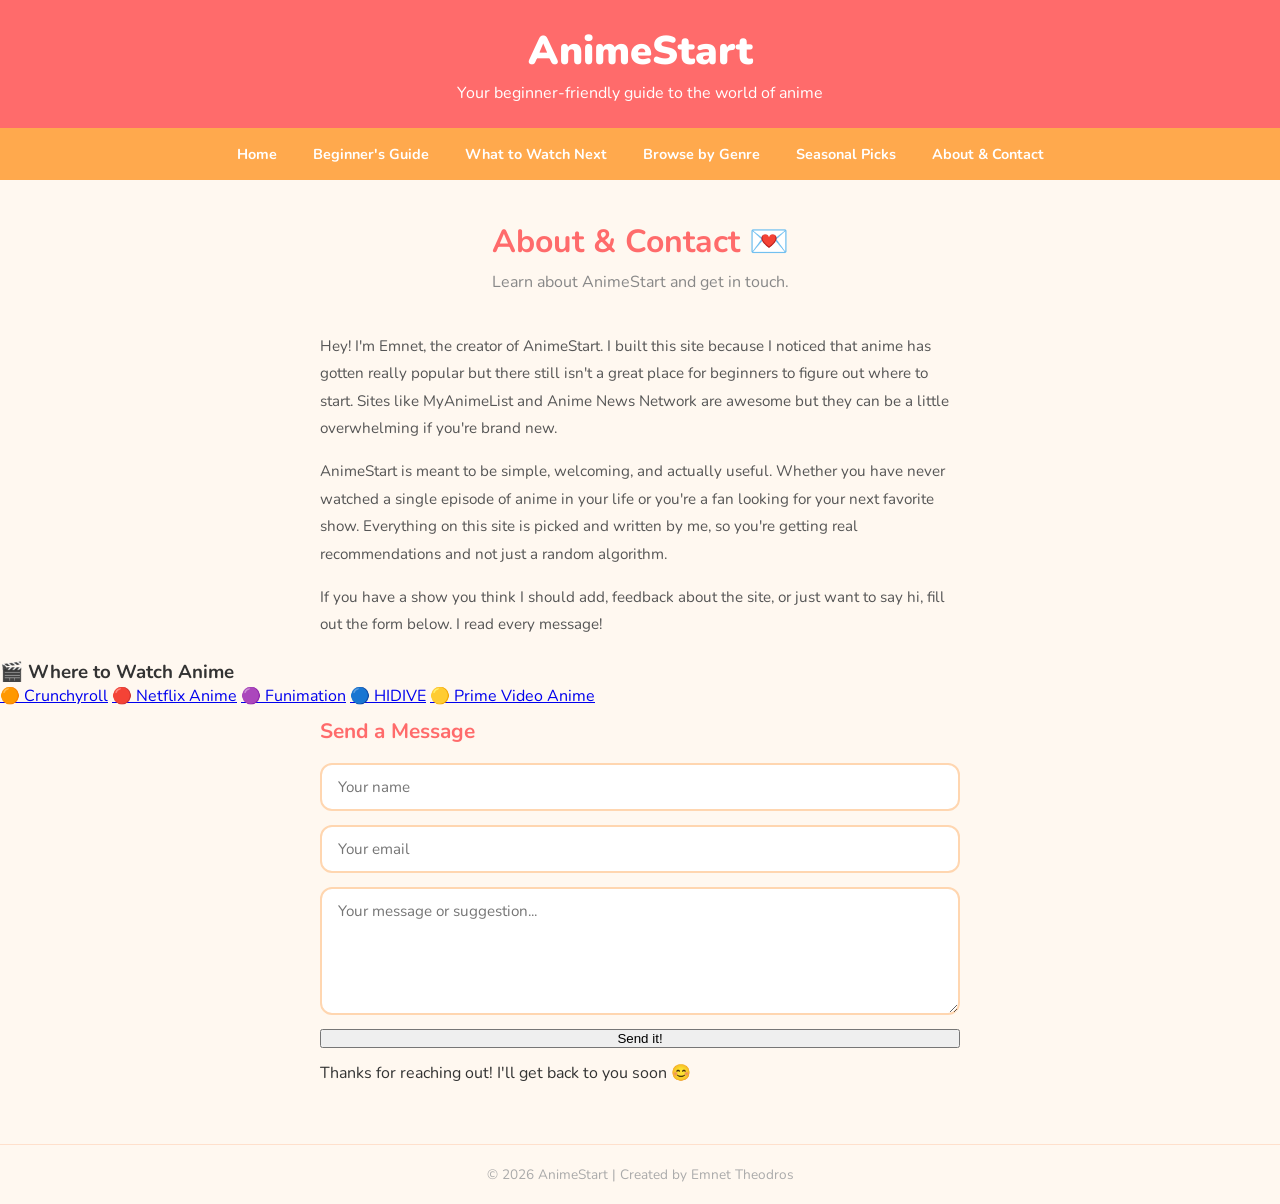
==== about.html @ 3bb6795e "add to animestart" ====
<!DOCTYPE html>
<html lang="en">
<head>
  <meta charset="UTF-8">
  <title>About & Contact – AnimeStart</title>
  <link href="https://fonts.googleapis.com/css2?family=Nunito:wght@400;700;900&display=swap" rel="stylesheet">
  <link rel="stylesheet" href="style.css">
</head>
<body>
  <header>
    <h1>AnimeStart</h1>
    <p>Your beginner-friendly guide to the world of anime</p>
  </header>
  <nav>
    <a href="index.html">Home</a>
    <a href="beginners-guide.html">Beginner's Guide</a>
    <a href="what-to-watch.html">What to Watch Next</a>
    <a href="browse-by-genre.html">Browse by Genre</a>
    <a href="seasonal-picks.html">Seasonal Picks</a>
    <a href="about.html">About & Contact</a>
  </nav>
  <div class="page-title">
    <h2>About & Contact 💌</h2>
    <p>Learn about AnimeStart and get in touch.</p>
  </div>
  <div class="about-section">
    <p>Hey! I'm Emnet, the creator of AnimeStart. I built this site because I noticed that anime has gotten really popular but there still isn't a great place for beginners to figure out where to start. Sites like MyAnimeList and Anime News Network are awesome but they can be a little overwhelming if you're brand new.</p>
    <p>AnimeStart is meant to be simple, welcoming, and actually useful. Whether you have never watched a single episode of anime in your life or you're a fan looking for your next favorite show. Everything on this site is picked and written by me, so you're getting real recommendations and not just a random algorithm.</p>
    <p>If you have a show you think I should add, feedback about the site, or just want to say hi, fill out the form below. I read every message!</p>
  </div>
  <div class="links-section">
    <h3>🎬 Where to Watch Anime</h3>
    <div class="links-grid">
      <a class="stream-link" href="https://www.crunchyroll.com" target="_blank">🟠 Crunchyroll</a>
      <a class="stream-link" href="https://www.netflix.com/browse/genre/7424" target="_blank">🔴 Netflix Anime</a>
      <a class="stream-link" href="https://www.funimation.com" target="_blank">🟣 Funimation</a>
      <a class="stream-link" href="https://www.hidive.com" target="_blank">🔵 HIDIVE</a>
      <a class="stream-link" href="https://www.amazon.com/anime" target="_blank">🟡 Prime Video Anime</a>
    </div>
  </div>
  <div class="contact-form">
    <h3>Send a Message</h3>
    <input type="text" id="name" placeholder="Your name" />
    <input type="email" id="email" placeholder="Your email" />
    <textarea id="message" rows="5" placeholder="Your message or suggestion..."></textarea>
    <button onclick="submitForm()">Send it! </button>
    <p id="form-thanks">Thanks for reaching out! I'll get back to you soon 😊</p>
  </div>
  <footer>
    &copy; 2026 AnimeStart | Created by Emnet Theodros
  </footer>
  <script>
    function submitForm() {
      const name = document.getElementById('name').value.trim();
      const email = document.getElementById('email').value.trim();
      const message = document.getElementById('message').value.trim();
      if (!name || !email || !message) {
        alert('Please fill out all fields before sending!');
        return;
      }
      document.querySelector('.contact-form button').style.display = 'none';
      document.getElementById('name').style.display = 'none';
      document.getElementById('email').style.display = 'none';
      document.getElementById('message').style.display = 'none';
      document.getElementById('form-thanks').style.display = 'block';
    }
  </script>
</body>
</html>
---- style.css ----
* {
  margin: 0;
  padding: 0;
  box-sizing: border-box;
}
body {
  font-family: 'Nunito', sans-serif;
  background-color: #fff8f0;
  color: #333;
}
header {
  background-color: #ff6b6b;
  padding: 24px;
  text-align: center;
  color: white;
}
header h1 {
  font-size: 2.5rem;
  font-weight: 900;
}
header p {
  font-size: 1rem;
  margin-top: 4px;
}
nav {
  background-color: #ffa94d;
  display: flex;
  justify-content: center;
  flex-wrap: wrap;
  gap: 8px;
  padding: 10px;
}
nav a {
  color: white;
  text-decoration: none;
  padding: 6px 14px;
  border-radius: 20px;
  font-weight: 700;
  font-size: 0.9rem;
}
nav a:hover {
  background-color: rgba(255,255,255,0.25);
}
.hero {
  text-align: center;
  padding: 60px 20px;
}
.hero h2 {
  font-size: 2rem;
  color: #ff6b6b;
  margin-bottom: 12px;
}
.hero p {
  font-size: 1rem;
  color: #666;
  margin-bottom: 20px;
}
.hero a {
  background-color: #ff6b6b;
  color: white;
  text-decoration: none;
  padding: 10px 28px;
  border-radius: 20px;
  font-weight: 700;
}
.hero a:hover {
  background-color: #ffa94d;
}
.page-title {
  text-align: center;
  padding: 40px 20px 10px;
}
.page-title h2 {
  font-size: 2rem;
  color: #ff6b6b;
}
.page-title p {
  color: #888;
  margin-top: 8px;
}
.guides {
  display: flex;
  flex-direction: column;
  gap: 16px;
  max-width: 680px;
  margin: 30px auto 60px;
  padding: 0 20px;
}
.guide-card {
  background: white;
  border-radius: 12px;
  padding: 20px;
  border-left: 5px solid #ffa94d;
}
.guide-card h3 {
  font-size: 1rem;
  color: #ff6b6b;
  margin-bottom: 6px;
}
.guide-card p {
  font-size: 0.9rem;
  color: #666;
  line-height: 1.6;
}
.guide-card strong {
  color: #ffa94d;
}
footer {
  text-align: center;
  padding: 20px;
  font-size: 0.85rem;
  color: #aaa;
  border-top: 1px solid #ffe0cc;
}
.two-column {
  display: flex;
  gap: 24px;
  max-width: 900px;
  margin: 30px auto 60px;
  padding: 0 20px;
}
.column {
  flex: 1;
  display: flex;
  flex-direction: column;
  gap: 16px;
}
.column h3 {
  color: #ff6b6b;
  font-size: 1.3rem;
  margin-bottom: 4px;
}
.genre-section {
  max-width: 900px;
  margin: 30px auto 60px;
  padding: 0 20px;
  display: flex;
  flex-direction: column;
  gap: 40px;
}
.genre-block h3 {
  font-size: 1.4rem;
  font-weight: 900;
  color: #ff6b6b;
  margin-bottom: 6px;
  border-bottom: 2px solid #ffa94d;
  padding-bottom: 6px;
}
.genre-block p {
  font-size: 0.9rem;
  color: #888;
  margin-bottom: 14px;
}
.genre-cards {
  display: flex;
  flex-wrap: wrap;
  gap: 16px;
}
.genre-card {
  background: white;
  border-radius: 12px;
  padding: 16px;
  flex: 1;
  min-width: 200px;
  border-left: 5px solid #ffa94d;
}
.genre-card h4 {
  font-size: 1rem;
  font-weight: 700;
  color: #ff6b6b;
  margin-bottom: 6px;
}
.genre-card p {
  font-size: 0.85rem;
  color: #666;
  line-height: 1.5;
  margin-bottom: 0;
}
.about-section {
  max-width: 680px;
  margin: 30px auto 20px;
  padding: 0 20px;
}
.about-section p {
  font-size: 0.95rem;
  color: #555;
  line-height: 1.8;
  margin-bottom: 16px;
}
.contact-form {
  max-width: 680px;
  margin: 10px auto 60px;
  padding: 0 20px;
  display: flex;
  flex-direction: column;
  gap: 14px;
}
.contact-form h3 {
  font-size: 1.3rem;
  color: #ff6b6b;
  margin-bottom: 4px;
}
.contact-form input,
.contact-form textarea {
  width: 100%;
  padding: 12px 16px;
  border-radius: 12px;
  border: 2px solid #ffd6b0;
  font-family: 'Nunito', sans-serif;
  font-size: 0.95rem;
  color: #333;
  background: white;
  resize: vertical;
}
.contact-form input:focus,
.contact-form textarea:focus {
  outline: none;
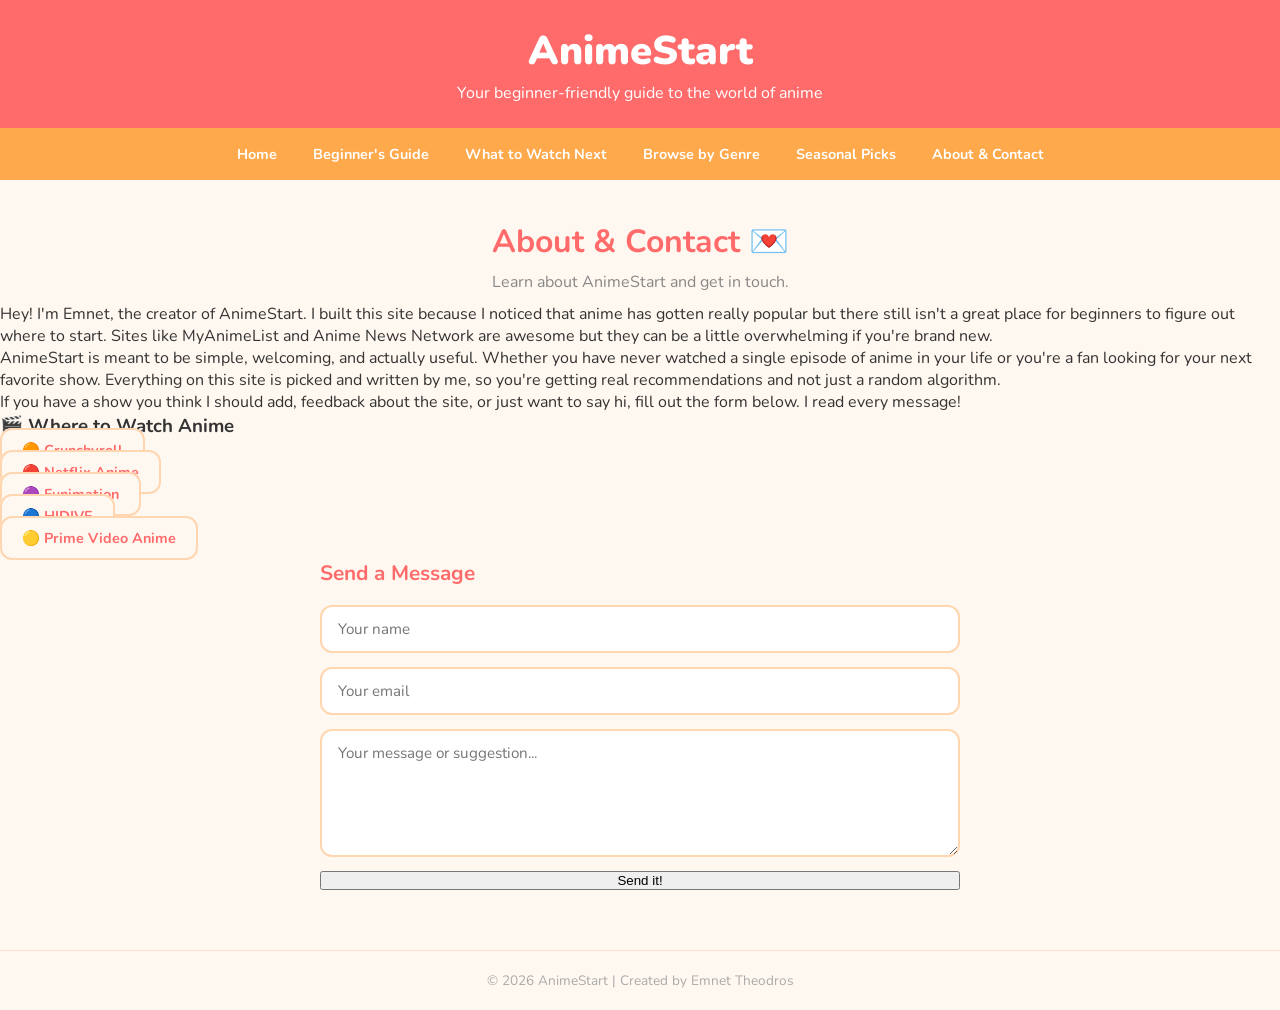
==== commit a2578ec1: "changes" ====
--- a/about.html
+++ b/about.html
@@ -31,10 +31,10 @@
   <div class="links-section">
     <h3>🎬 Where to Watch Anime</h3>
     <div class="links-grid">
-      <a class="stream-link" href="https://www.crunchyroll.com" target="_blank">🟠 Crunchyroll</a>
-      <a class="stream-link" href="https://www.netflix.com/browse/genre/7424" target="_blank">🔴 Netflix Anime</a>
-      <a class="stream-link" href="https://www.funimation.com" target="_blank">🟣 Funimation</a>
-      <a class="stream-link" href="https://www.hidive.com" target="_blank">🔵 HIDIVE</a>
+      <a class="stream-link" href="https://www.crunchyroll.com" target="_blank">🟠 Crunchyroll</a><br>
+      <a class="stream-link" href="https://www.netflix.com/browse/genre/7424" target="_blank">🔴 Netflix Anime</a><br>
+      <a class="stream-link" href="https://www.funimation.com" target="_blank">🟣 Funimation</a><br>
+      <a class="stream-link" href="https://www.hidive.com" target="_blank">🔵 HIDIVE</a><br>
       <a class="stream-link" href="https://www.amazon.com/anime" target="_blank">🟡 Prime Video Anime</a>
     </div>
   </div>
--- a/style.css
+++ b/style.css
@@ -176,16 +176,118 @@
   line-height: 1.5;
   margin-bottom: 0;
 }
-.about-section {
-  max-width: 680px;
-  margin: 30px auto 20px;
-  padding: 0 20px;
-}
-.about-section p {
+.about-wrapper {
+  max-width: 720px;
+  margin: 40px auto 60px;
+  padding: 0 24px;
+  display: flex;
+  flex-direction: column;
+  gap: 30px;
+}
+.about-card {
+  background: white;
+  border-radius: 16px;
+  padding: 28px;
+  border-left: 5px solid #ffa94d;
+}
+.about-card h3 {
+  font-size: 1.2rem;
+  color: #ff6b6b;
+  margin-bottom: 12px;
+}
+.about-card p {
   font-size: 0.95rem;
   color: #555;
   line-height: 1.8;
-  margin-bottom: 16px;
+  margin-bottom: 10px;
+}
+.about-card p:last-child {
+  margin-bottom: 0;
+}
+.stream-grid {
+  display: flex;
+  flex-wrap: wrap;
+  gap: 12px;
+  margin-top: 8px;
+}
+.stream-link {
+  background: #fff8f0;
+  border: 2px solid #ffd6b0;
+  border-radius: 12px;
+  padding: 10px 20px;
+  text-decoration: none;
+  color: #ff6b6b;
+  font-weight: 700;
+  font-size: 0.9rem;
+  font-family: 'Nunito', sans-serif;
+}
+.stream-link:hover {
+  background: #ffe8cc;
+  border-color: #ffa94d;
+}
+.form-group {
+  display: flex;
+  flex-direction: column;
+  gap: 12px;
+}
+.form-group input,
+.form-group textarea {
+  width: 100%;
+  padding: 12px 16px;
+  border-radius: 12px;
+  border: 2px solid #ffd6b0;
+  font-family: 'Nunito', sans-serif;
+  font-size: 0.95rem;
+  color: #333;
+  background: white;
+  resize: vertical;
+}
+.form-group input:focus,
+.form-group textarea:focus {
+  outline: none;
+  border-color: #ffa94d;
+}
+.form-group button {
+  align-self: flex-start;
+  background-color: #ff6b6b;
+  color: white;
+  border: none;
+  padding: 10px 28px;
+  border-radius: 20px;
+  font-family: 'Nunito', sans-serif;
+  font-size: 1rem;
+  font-weight: 700;
+  cursor: pointer;
+}
+.form-group button:hover {
+  background-color: #ffa94d;
+}
+#form-thanks {
+  display: none;
+  color: #ff6b6b;
+  font-weight: 700;
+  font-size: 1rem;
+  margin-top: 8px;
+}
+.hero-inner {
+  display: flex;
+  align-items: center;
+  justify-content: center;
+  gap: 30px;
+  flex-wrap: wrap;
+}
+.hero-img {
+  width: 180px;
+  height: 220px;
+  object-fit: cover;
+  border-radius: 16px;
+  box-shadow: 0 4px 16px rgba(0,0,0,0.1);
+}
+.hero-text {
+  display: flex;
+  flex-direction: column;
+  align-items: center;
+  gap: 12px;
 }
 .contact-form {
   max-width: 680px;
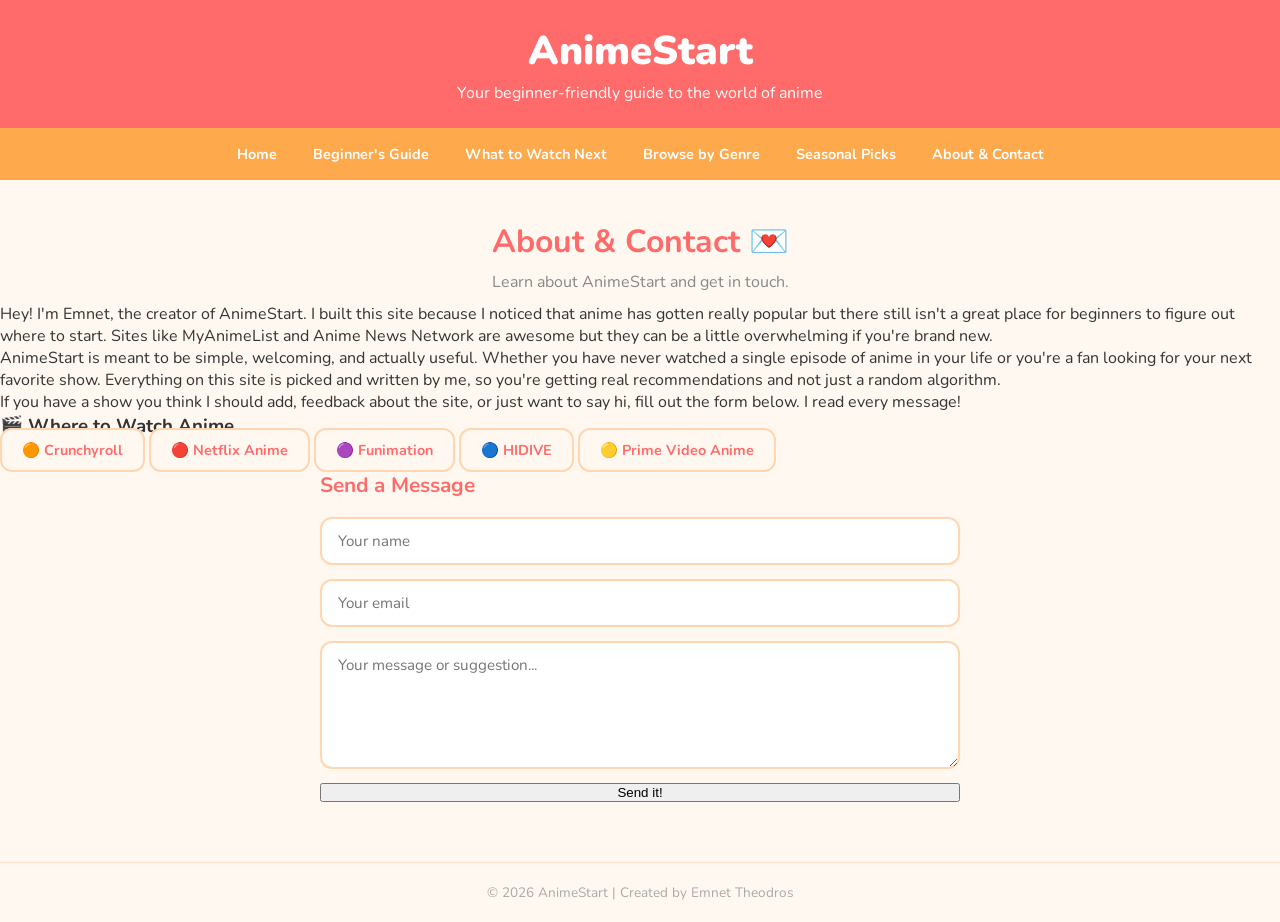
==== commit 1d8580ae: "changes" ====
--- a/about.html
+++ b/about.html
@@ -31,10 +31,10 @@
   <div class="links-section">
     <h3>🎬 Where to Watch Anime</h3>
     <div class="links-grid">
-      <a class="stream-link" href="https://www.crunchyroll.com" target="_blank">🟠 Crunchyroll</a><br>
-      <a class="stream-link" href="https://www.netflix.com/browse/genre/7424" target="_blank">🔴 Netflix Anime</a><br>
-      <a class="stream-link" href="https://www.funimation.com" target="_blank">🟣 Funimation</a><br>
-      <a class="stream-link" href="https://www.hidive.com" target="_blank">🔵 HIDIVE</a><br>
+      <a class="stream-link" href="https://www.crunchyroll.com" target="_blank">🟠 Crunchyroll</a>
+      <a class="stream-link" href="https://www.netflix.com/browse/genre/7424" target="_blank">🔴 Netflix Anime</a>
+      <a class="stream-link" href="https://www.funimation.com" target="_blank">🟣 Funimation</a>
+      <a class="stream-link" href="https://www.hidive.com" target="_blank">🔵 HIDIVE</a>
       <a class="stream-link" href="https://www.amazon.com/anime" target="_blank">🟡 Prime Video Anime</a>
     </div>
   </div>
--- a/style.css
+++ b/style.css
@@ -206,7 +206,8 @@
 }
 .stream-grid {
   display: flex;
-  flex-wrap: wrap;
+  flex-direction: column;
+  align-items: center;
   gap: 12px;
   margin-top: 8px;
 }
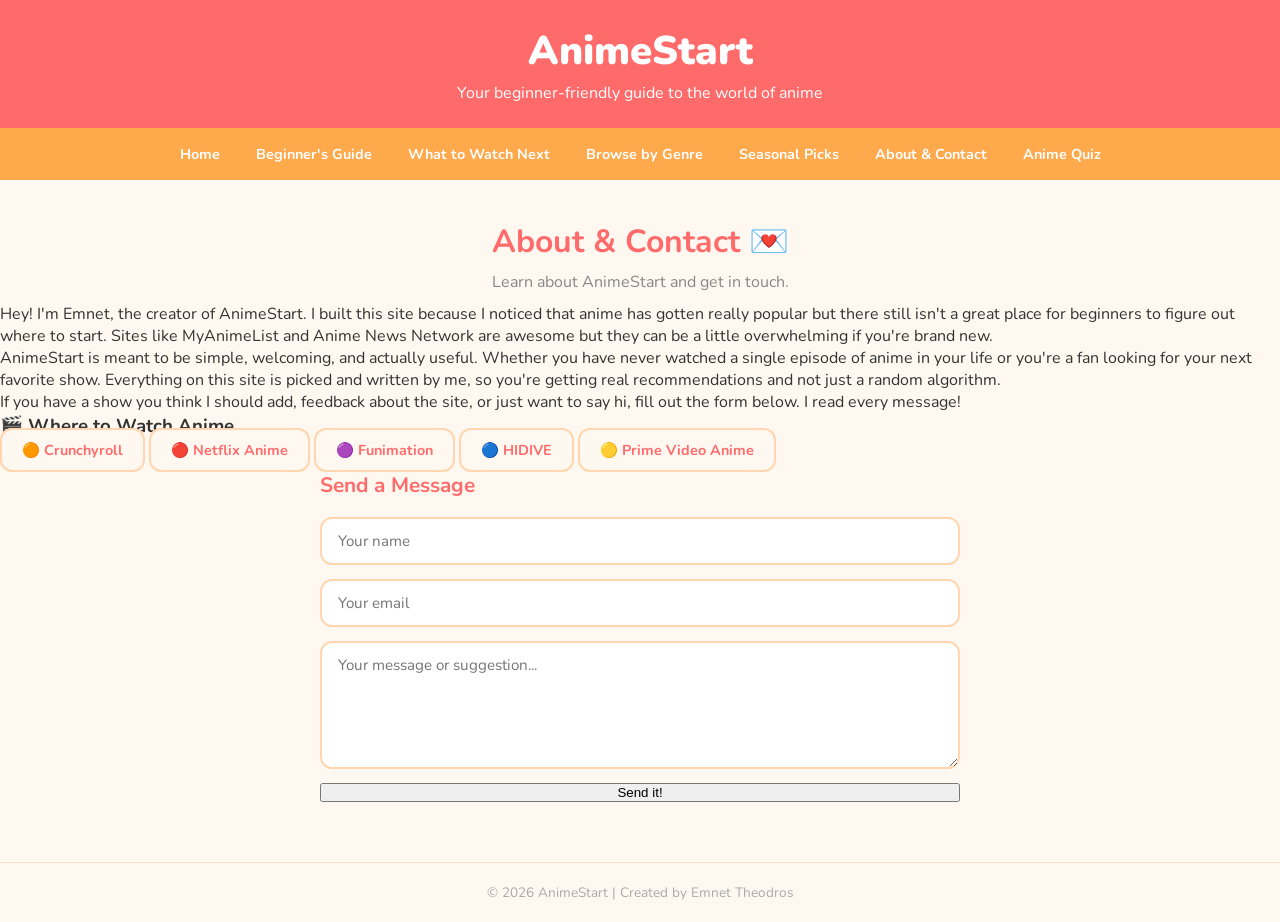
==== commit 27794b1e: "Adding quiz page to the nav and home page" ====
--- a/about.html
+++ b/about.html
@@ -18,6 +18,7 @@
     <a href="browse-by-genre.html">Browse by Genre</a>
     <a href="seasonal-picks.html">Seasonal Picks</a>
     <a href="about.html">About & Contact</a>
+    <a href="quiz.html">Anime Quiz</a>
   </nav>
   <div class="page-title">
     <h2>About & Contact 💌</h2>
--- a/style.css
+++ b/style.css
@@ -317,4 +317,157 @@
 }
 .contact-form input:focus,
 .contact-form textarea:focus {
-  outline: none;+  outline: none;}
+  
+.quiz-wrapper {
+      max-width: 680px;
+      margin: 40px auto 60px;
+      padding: 0 24px;
+    }
+    .quiz-card {
+      background: white;
+      border-radius: 16px;
+      padding: 32px;
+      border-left: 5px solid #ffa94d;
+    }
+    .quiz-card h3 {
+      font-size: 1.3rem;
+      color: #ff6b6b;
+      margin-bottom: 8px;
+    }
+    .quiz-card p.sub {
+      font-size: 0.9rem;
+      color: #888;
+      margin-bottom: 24px;
+    }
+    .progress-bar-wrap {
+      background: #ffe0cc;
+      border-radius: 99px;
+      height: 10px;
+      margin-bottom: 24px;
+      overflow: hidden;
+    }
+    .progress-bar-fill {
+      background: #ff6b6b;
+      height: 10px;
+      border-radius: 99px;
+      transition: width 0.4s ease;
+    }
+    .question-text {
+      font-size: 1.1rem;
+      font-weight: 700;
+      color: #333;
+      margin-bottom: 20px;
+      line-height: 1.5;
+    }
+    .options {
+      display: flex;
+      flex-direction: column;
+      gap: 12px;
+    }
+    .option-btn {
+      background: #fff8f0;
+      border: 2px solid #ffd6b0;
+      border-radius: 12px;
+      padding: 14px 18px;
+      font-family: 'Nunito', sans-serif;
+      font-size: 0.95rem;
+      font-weight: 700;
+      color: #333;
+      cursor: pointer;
+      text-align: left;
+      transition: all 0.2s;
+    }
+    .option-btn:hover {
+      background: #ffe8cc;
+      border-color: #ffa94d;
+      color: #ff6b6b;
+    }
+    .option-btn.selected {
+      background: #ff6b6b;
+      border-color: #ff6b6b;
+      color: white;
+    }
+    .next-btn {
+      margin-top: 24px;
+      background-color: #ff6b6b;
+      color: white;
+      border: none;
+      padding: 12px 32px;
+      border-radius: 20px;
+      font-family: 'Nunito', sans-serif;
+      font-size: 1rem;
+      font-weight: 700;
+      cursor: pointer;
+      display: none;
+    }
+    .next-btn:hover {
+      background-color: #ffa94d;
+    }
+    .result-card {
+      display: none;
+      text-align: center;
+    }
+    .result-emoji {
+      font-size: 4rem;
+      margin-bottom: 12px;
+    }
+    .result-title {
+      font-size: 1.8rem;
+      font-weight: 900;
+      color: #ff6b6b;
+      margin-bottom: 8px;
+    }
+    .result-desc {
+      font-size: 0.95rem;
+      color: #555;
+      line-height: 1.8;
+      margin-bottom: 20px;
+    }
+    .result-watch {
+      background: #fff8f0;
+      border: 2px solid #ffd6b0;
+      border-radius: 12px;
+      padding: 16px;
+      margin-bottom: 20px;
+      text-align: left;
+    }
+    .result-watch h4 {
+      color: #ff6b6b;
+      margin-bottom: 8px;
+      font-size: 1rem;
+    }
+    .result-watch a {
+      display: inline-block;
+      margin: 4px 6px 4px 0;
+      background: #ff6b6b;
+      color: white;
+      text-decoration: none;
+      padding: 6px 16px;
+      border-radius: 20px;
+      font-size: 0.85rem;
+      font-weight: 700;
+    }
+    .result-watch a:hover {
+      background: #ffa94d;
+    }
+    .restart-btn {
+      background: transparent;
+      border: 2px solid #ffa94d;
+      color: #ffa94d;
+      padding: 10px 28px;
+      border-radius: 20px;
+      font-family: 'Nunito', sans-serif;
+      font-size: 1rem;
+      font-weight: 700;
+      cursor: pointer;
+    }
+    .restart-btn:hover {
+      background: #ffa94d;
+      color: white;
+    }
+    .question-count {
+      font-size: 0.85rem;
+      color: #aaa;
+      margin-bottom: 6px;
+    }
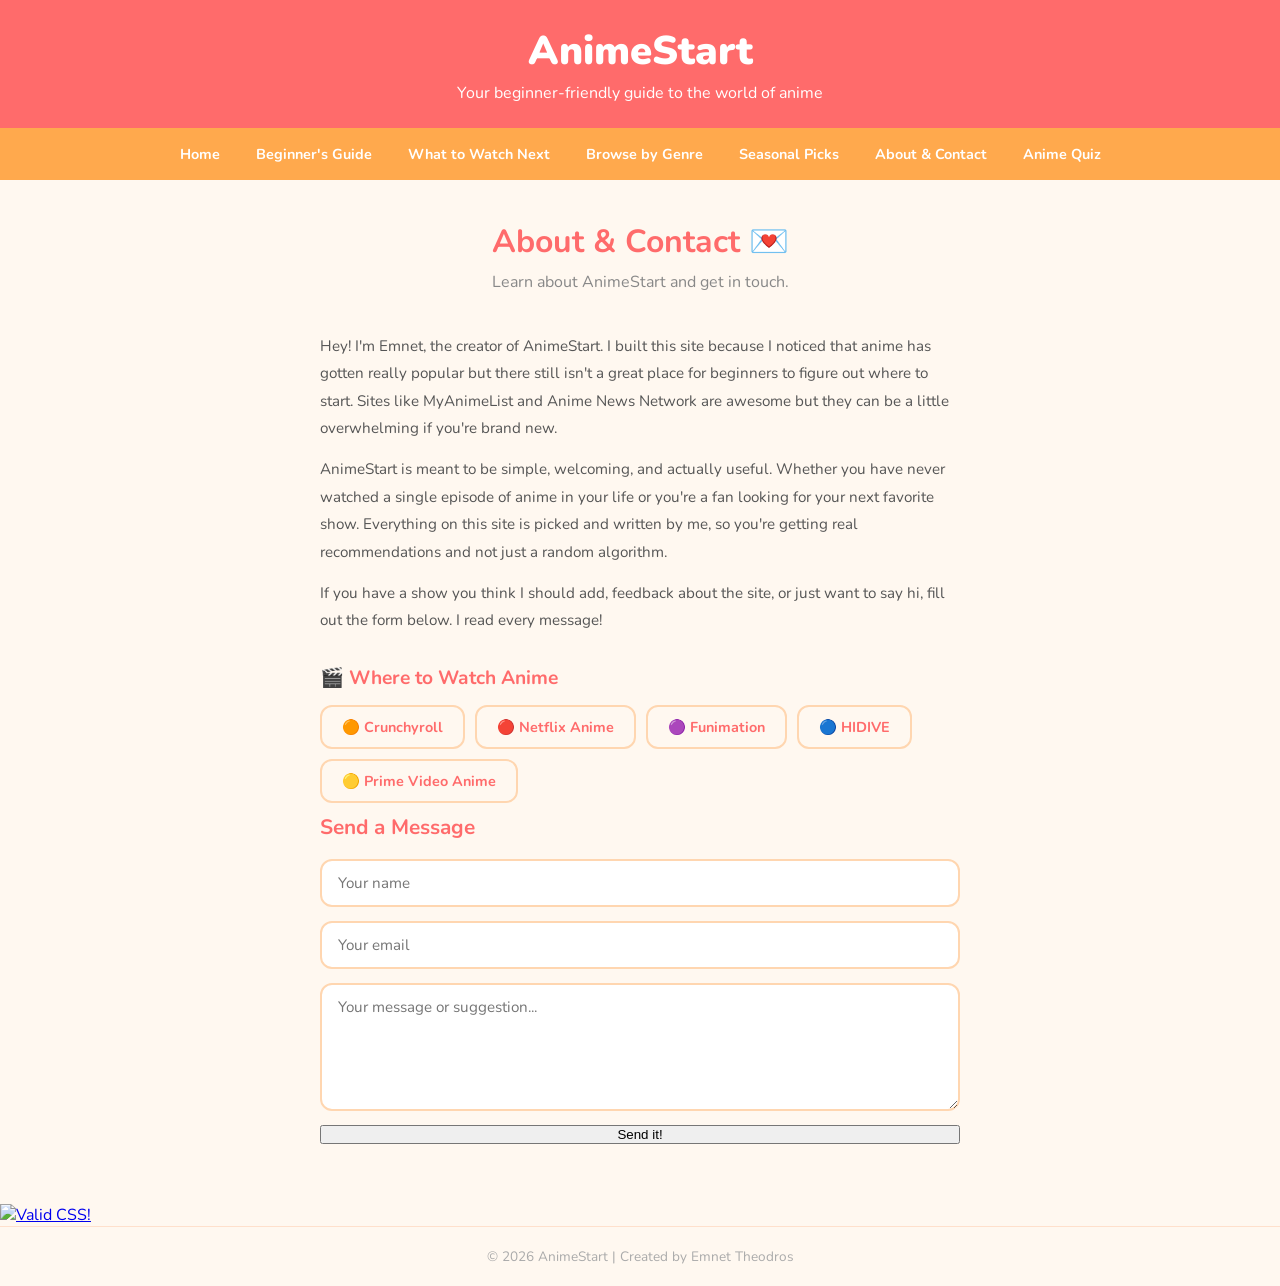
==== commit eb0c68a4: "validation" ====
--- a/about.html
+++ b/about.html
@@ -47,6 +47,15 @@
     <button onclick="submitForm()">Send it! </button>
     <p id="form-thanks">Thanks for reaching out! I'll get back to you soon 😊</p>
   </div>
+
+  <p>
+    <a href="https://jigsaw.w3.org/css-validator/check/referer">
+        <img style="border:0;width:88px;height:31px"
+            src="https://jigsaw.w3.org/css-validator/images/vcss"
+            alt="Valid CSS!" />
+    </a>
+  </p>
+  
   <footer>
     &copy; 2026 AnimeStart | Created by Emnet Theodros
   </footer>
--- a/style.css
+++ b/style.css
@@ -320,154 +320,123 @@
   outline: none;}
   
 .quiz-wrapper {
-      max-width: 680px;
-      margin: 40px auto 60px;
-      padding: 0 24px;
-    }
-    .quiz-card {
-      background: white;
-      border-radius: 16px;
-      padding: 32px;
-      border-left: 5px solid #ffa94d;
-    }
-    .quiz-card h3 {
-      font-size: 1.3rem;
-      color: #ff6b6b;
-      margin-bottom: 8px;
-    }
-    .quiz-card p.sub {
-      font-size: 0.9rem;
-      color: #888;
-      margin-bottom: 24px;
-    }
-    .progress-bar-wrap {
-      background: #ffe0cc;
-      border-radius: 99px;
-      height: 10px;
-      margin-bottom: 24px;
-      overflow: hidden;
-    }
-    .progress-bar-fill {
-      background: #ff6b6b;
-      height: 10px;
-      border-radius: 99px;
-      transition: width 0.4s ease;
-    }
-    .question-text {
-      font-size: 1.1rem;
-      font-weight: 700;
-      color: #333;
-      margin-bottom: 20px;
-      line-height: 1.5;
-    }
-    .options {
-      display: flex;
-      flex-direction: column;
-      gap: 12px;
-    }
-    .option-btn {
-      background: #fff8f0;
-      border: 2px solid #ffd6b0;
-      border-radius: 12px;
-      padding: 14px 18px;
-      font-family: 'Nunito', sans-serif;
-      font-size: 0.95rem;
-      font-weight: 700;
-      color: #333;
-      cursor: pointer;
-      text-align: left;
-      transition: all 0.2s;
-    }
-    .option-btn:hover {
-      background: #ffe8cc;
-      border-color: #ffa94d;
-      color: #ff6b6b;
-    }
-    .option-btn.selected {
-      background: #ff6b6b;
-      border-color: #ff6b6b;
-      color: white;
-    }
-    .next-btn {
-      margin-top: 24px;
-      background-color: #ff6b6b;
-      color: white;
-      border: none;
-      padding: 12px 32px;
-      border-radius: 20px;
-      font-family: 'Nunito', sans-serif;
-      font-size: 1rem;
-      font-weight: 700;
-      cursor: pointer;
-      display: none;
-    }
-    .next-btn:hover {
-      background-color: #ffa94d;
-    }
-    .result-card {
-      display: none;
-      text-align: center;
-    }
-    .result-emoji {
-      font-size: 4rem;
-      margin-bottom: 12px;
-    }
-    .result-title {
-      font-size: 1.8rem;
-      font-weight: 900;
-      color: #ff6b6b;
-      margin-bottom: 8px;
-    }
-    .result-desc {
-      font-size: 0.95rem;
-      color: #555;
-      line-height: 1.8;
-      margin-bottom: 20px;
-    }
-    .result-watch {
-      background: #fff8f0;
-      border: 2px solid #ffd6b0;
-      border-radius: 12px;
-      padding: 16px;
-      margin-bottom: 20px;
-      text-align: left;
-    }
-    .result-watch h4 {
-      color: #ff6b6b;
-      margin-bottom: 8px;
-      font-size: 1rem;
-    }
-    .result-watch a {
-      display: inline-block;
-      margin: 4px 6px 4px 0;
-      background: #ff6b6b;
-      color: white;
-      text-decoration: none;
-      padding: 6px 16px;
-      border-radius: 20px;
-      font-size: 0.85rem;
-      font-weight: 700;
-    }
-    .result-watch a:hover {
-      background: #ffa94d;
-    }
-    .restart-btn {
-      background: transparent;
-      border: 2px solid #ffa94d;
-      color: #ffa94d;
-      padding: 10px 28px;
-      border-radius: 20px;
-      font-family: 'Nunito', sans-serif;
-      font-size: 1rem;
-      font-weight: 700;
-      cursor: pointer;
-    }
-    .restart-btn:hover {
-      background: #ffa94d;
-      color: white;
-    }
-    .question-count {
-      font-size: 0.85rem;
-      color: #aaa;
-      margin-bottom: 6px;
-    }+  max-width: 680px;
+  margin: 40px auto 60px;
+  padding: 0 24px;
+}
+.quiz-card {
+  background: white;
+  border-radius: 16px;
+  padding: 32px;
+  border-left: 5px solid #ffa94d;
+}
+.progress-bar-wrap {
+  background: #ffe0cc;
+  border-radius: 99px;
+  height: 10px;
+  margin-bottom: 24px;
+  overflow: hidden;
+}
+.progress-bar-fill {
+  background: #ff6b6b;
+  height: 10px;
+  border-radius: 99px;
+  transition: width 0.4s ease;
+}
+.question-text {
+  font-size: 1.1rem;
+  font-weight: 700;
+  color: #333;
+  margin-bottom: 20px;
+  line-height: 1.5;
+}
+.question-count {
+  font-size: 0.85rem;
+  color: #aaa;
+  margin-bottom: 6px;
+}
+.options {
+  display: flex;
+  flex-direction: column;
+  gap: 12px;
+}
+.option-btn {
+  background: #fff8f0;
+  border: 2px solid #ffd6b0;
+  border-radius: 12px;
+  padding: 14px 18px;
+  font-family: 'Nunito', sans-serif;
+  font-size: 0.95rem;
+  font-weight: 700;
+  color: #333;
+  cursor: pointer;
+  text-align: left;
+  transition: all 0.2s;
+}
+.option-btn:hover {
+  background: #ffe8cc;
+  border-color: #ffa94d;
+  color: #ff6b6b;
+}
+.option-btn.selected {
+  background: #ff6b6b;
+  border-color: #ff6b6b;
+  color: white;
+}
+.next-btn {
+  margin-top: 24px;
+  background-color: #ff6b6b;
+  color: white;
+  border: none;
+  padding: 12px 32px;
+  border-radius: 20px;
+  font-family: 'Nunito', sans-serif;
+  font-size: 1rem;
+  font-weight: 700;
+  cursor: pointer;
+  display: none;
+}
+.next-btn:hover { background-color: #ffa94d; }
+.result-card { display: none; text-align: center; }
+.result-emoji { font-size: 4rem; margin-bottom: 12px; }
+.result-title { font-size: 1.8rem; font-weight: 900; color: #ff6b6b; margin-bottom: 8px; }
+.result-desc { font-size: 0.95rem; color: #555; line-height: 1.8; margin-bottom: 20px; }
+.result-watch { background: #fff8f0; border: 2px solid #ffd6b0; border-radius: 12px; padding: 16px; margin-bottom: 20px; text-align: left; }
+.result-watch h4 { color: #ff6b6b; margin-bottom: 8px; font-size: 1rem; }
+.result-watch a { display: inline-block; margin: 4px 6px 4px 0; background: #ff6b6b; color: white; text-decoration: none; padding: 6px 16px; border-radius: 20px; font-size: 0.85rem; font-weight: 700; }
+.result-watch a:hover { background: #ffa94d; }
+.restart-btn { background: transparent; border: 2px solid #ffa94d; color: #ffa94d; padding: 10px 28px; border-radius: 20px; font-family: 'Nunito', sans-serif; font-size: 1rem; font-weight: 700; cursor: pointer; }
+.restart-btn:hover { background: #ffa94d; color: white; }
+
+.about-section {
+  max-width: 680px;
+  margin: 30px auto 0;
+  padding: 0 20px;
+  display: flex;
+  flex-direction: column;
+  gap: 14px;
+}
+
+.about-section p {
+  font-size: 0.95rem;
+  color: #555;
+  line-height: 1.8;
+}
+
+.links-section {
+  max-width: 680px;
+  margin: 30px auto 0;
+  padding: 0 20px;
+}
+
+.links-section h3 {
+  font-size: 1.2rem;
+  color: #ff6b6b;
+  margin-bottom: 14px;
+}
+
+.links-grid {
+  display: flex;
+  flex-wrap: wrap;
+  gap: 10px;
+}
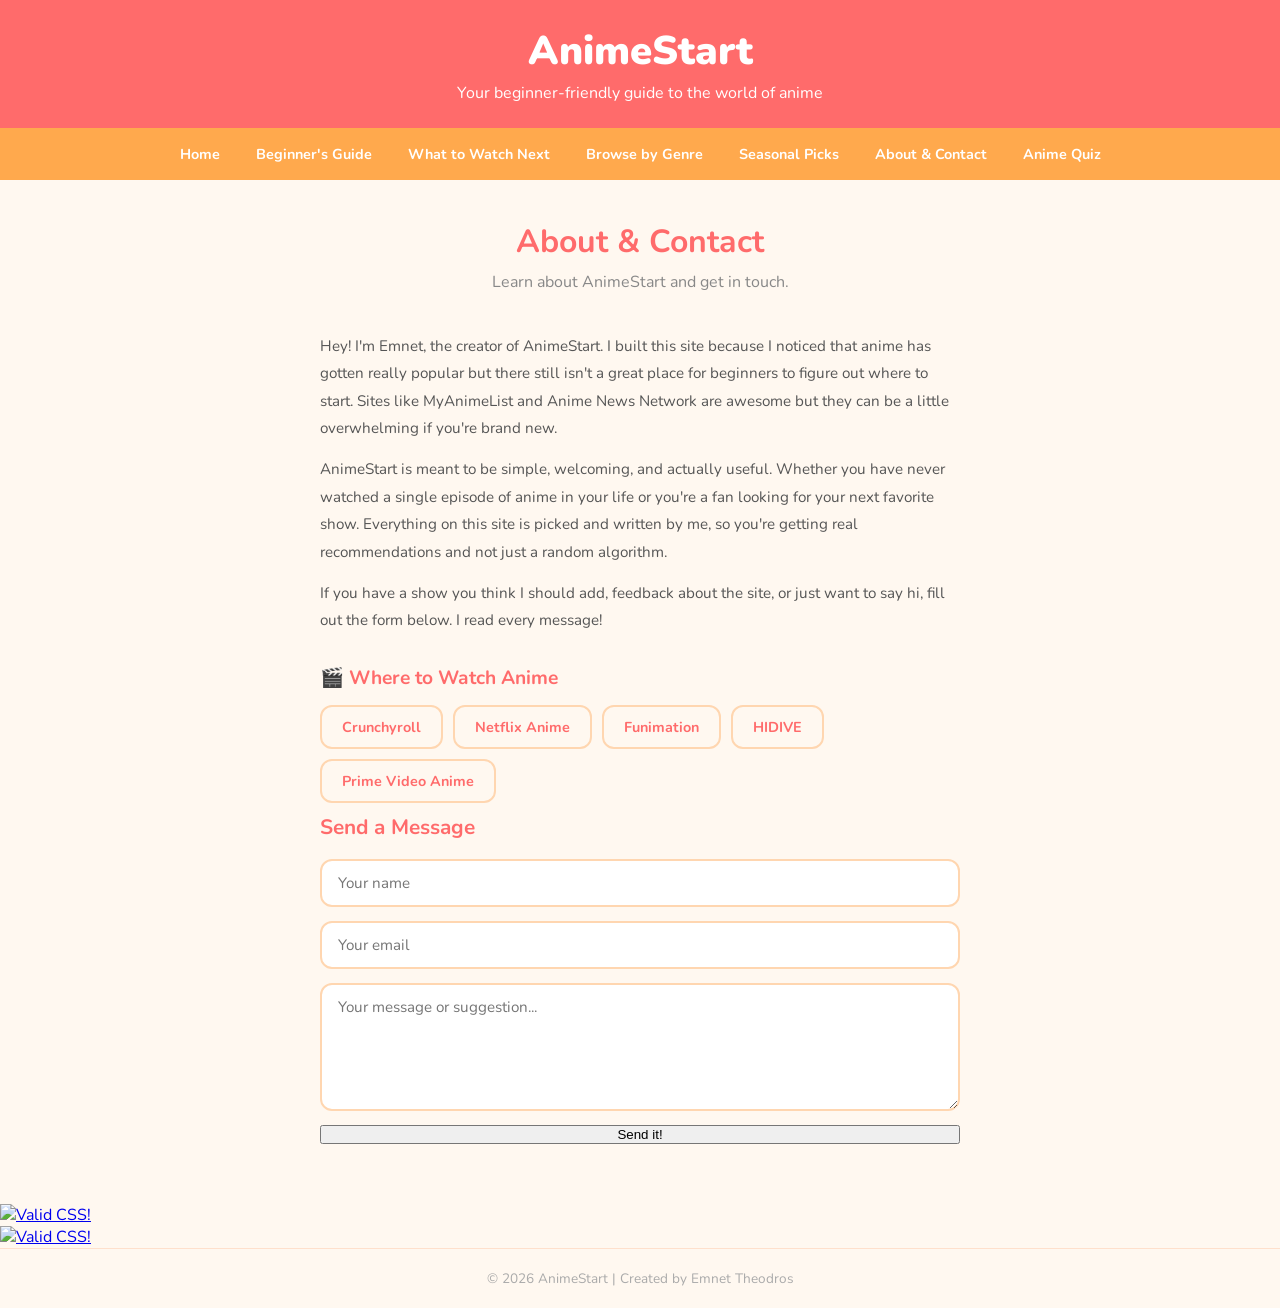
==== commit 4887553d: "adding validaters ti the about page" ====
--- a/about.html
+++ b/about.html
@@ -21,7 +21,7 @@
     <a href="quiz.html">Anime Quiz</a>
   </nav>
   <div class="page-title">
-    <h2>About & Contact 💌</h2>
+    <h2>About & Contact </h2>
     <p>Learn about AnimeStart and get in touch.</p>
   </div>
   <div class="about-section">
@@ -32,11 +32,11 @@
   <div class="links-section">
     <h3>🎬 Where to Watch Anime</h3>
     <div class="links-grid">
-      <a class="stream-link" href="https://www.crunchyroll.com" target="_blank">🟠 Crunchyroll</a>
-      <a class="stream-link" href="https://www.netflix.com/browse/genre/7424" target="_blank">🔴 Netflix Anime</a>
-      <a class="stream-link" href="https://www.funimation.com" target="_blank">🟣 Funimation</a>
-      <a class="stream-link" href="https://www.hidive.com" target="_blank">🔵 HIDIVE</a>
-      <a class="stream-link" href="https://www.amazon.com/anime" target="_blank">🟡 Prime Video Anime</a>
+      <a class="stream-link" href="https://www.crunchyroll.com" target="_blank"> Crunchyroll</a>
+      <a class="stream-link" href="https://www.netflix.com/browse/genre/7424" target="_blank"> Netflix Anime</a>
+      <a class="stream-link" href="https://www.funimation.com" target="_blank"> Funimation</a>
+      <a class="stream-link" href="https://www.hidive.com" target="_blank"> HIDIVE</a>
+      <a class="stream-link" href="https://www.amazon.com/anime" target="_blank"> Prime Video Anime</a>
     </div>
   </div>
   <div class="contact-form">
@@ -56,6 +56,14 @@
     </a>
   </p>
   
+  <p>
+    <a href="https://jigsaw.w3.org/css-validator/check/referer">
+        <img style="border:0;width:88px;height:31px"
+            src="https://jigsaw.w3.org/css-validator/images/vcss-blue"
+            alt="Valid CSS!" />
+    </a>
+</p>
+
   <footer>
     &copy; 2026 AnimeStart | Created by Emnet Theodros
   </footer>
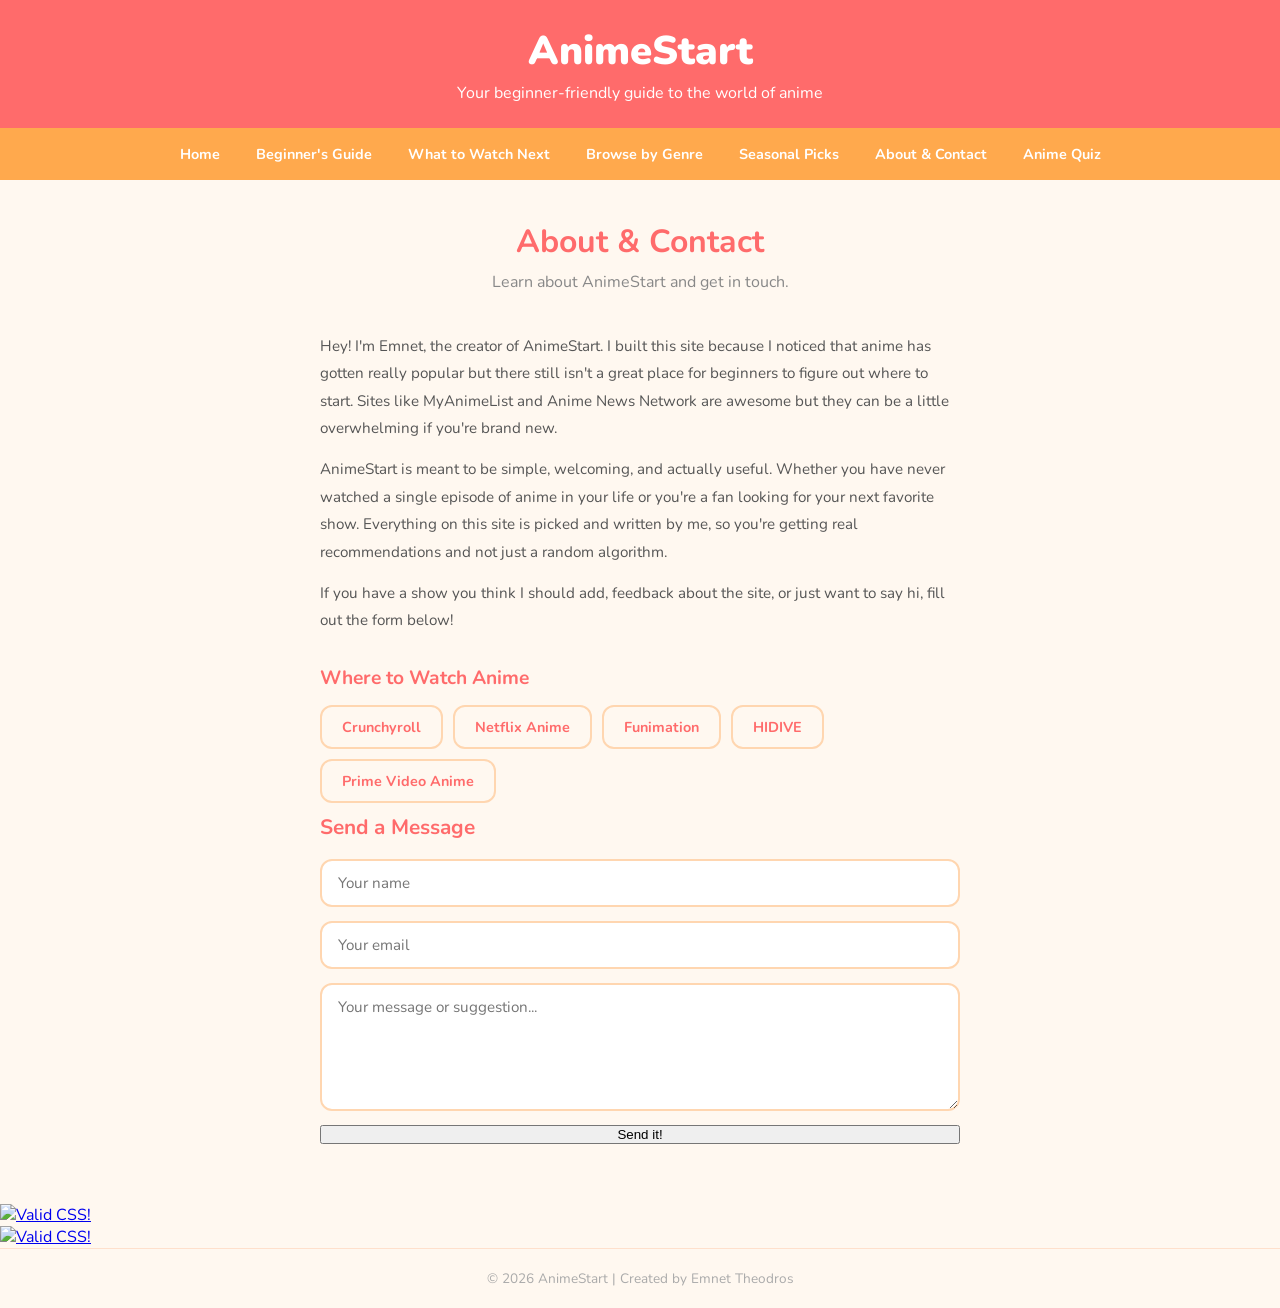
==== commit 19d304f0: "changes" ====
--- a/about.html
+++ b/about.html
@@ -27,10 +27,10 @@
   <div class="about-section">
     <p>Hey! I'm Emnet, the creator of AnimeStart. I built this site because I noticed that anime has gotten really popular but there still isn't a great place for beginners to figure out where to start. Sites like MyAnimeList and Anime News Network are awesome but they can be a little overwhelming if you're brand new.</p>
     <p>AnimeStart is meant to be simple, welcoming, and actually useful. Whether you have never watched a single episode of anime in your life or you're a fan looking for your next favorite show. Everything on this site is picked and written by me, so you're getting real recommendations and not just a random algorithm.</p>
-    <p>If you have a show you think I should add, feedback about the site, or just want to say hi, fill out the form below. I read every message!</p>
+    <p>If you have a show you think I should add, feedback about the site, or just want to say hi, fill out the form below!</p>
   </div>
   <div class="links-section">
-    <h3>🎬 Where to Watch Anime</h3>
+    <h3> Where to Watch Anime</h3>
     <div class="links-grid">
       <a class="stream-link" href="https://www.crunchyroll.com" target="_blank"> Crunchyroll</a>
       <a class="stream-link" href="https://www.netflix.com/browse/genre/7424" target="_blank"> Netflix Anime</a>
@@ -61,7 +61,8 @@
         <img style="border:0;width:88px;height:31px"
             src="https://jigsaw.w3.org/css-validator/images/vcss-blue"
             alt="Valid CSS!" />
-    </a>
+    
+          </a>
 </p>
 
   <footer>
